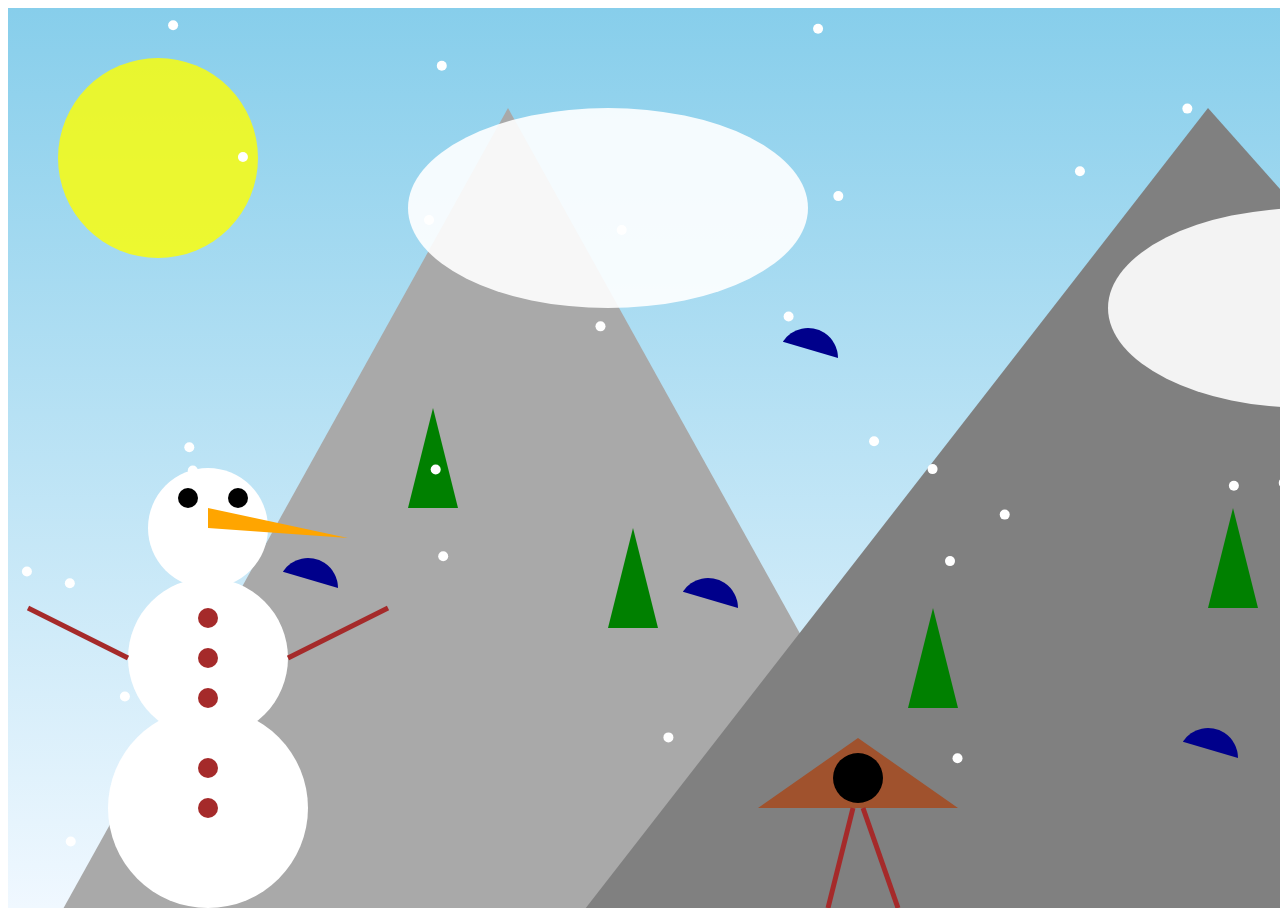
==== A08.2_Vogelhaus/index.html @ 16d5b15e "Vögelhaus" ====
<!DOCTYPE html>
<html lang="en">
<head>
    <meta charset="UTF-8">
    <meta name="viewport" content="width=device-width, initial-scale=1.0">
    <title>Vogelhaus</title>
    <script src="canvas.js"></script>
</head>
<body>
    <canvas></canvas>
</body>
</html>
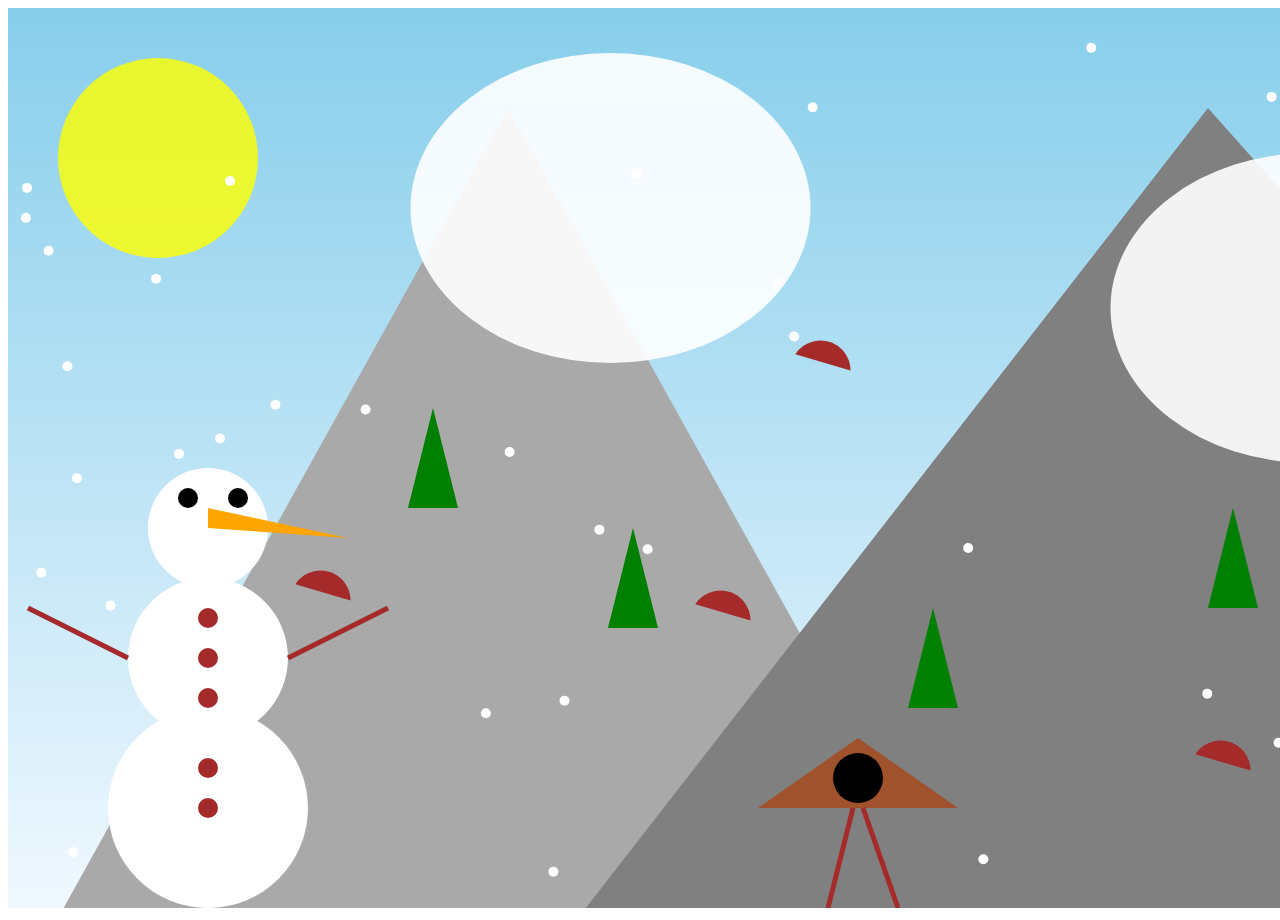
==== commit adab6c77: "VogelhausClasses" ====
--- a/A08.2_Vogelhaus/index.html
+++ b/A08.2_Vogelhaus/index.html
@@ -4,9 +4,9 @@
     <meta charset="UTF-8">
     <meta name="viewport" content="width=device-width, initial-scale=1.0">
     <title>Vogelhaus</title>
-    <script src="canvas.js"></script>
 </head>
 <body>
     <canvas></canvas>
+    <script src="canvas.js"></script>
 </body>
 </html>